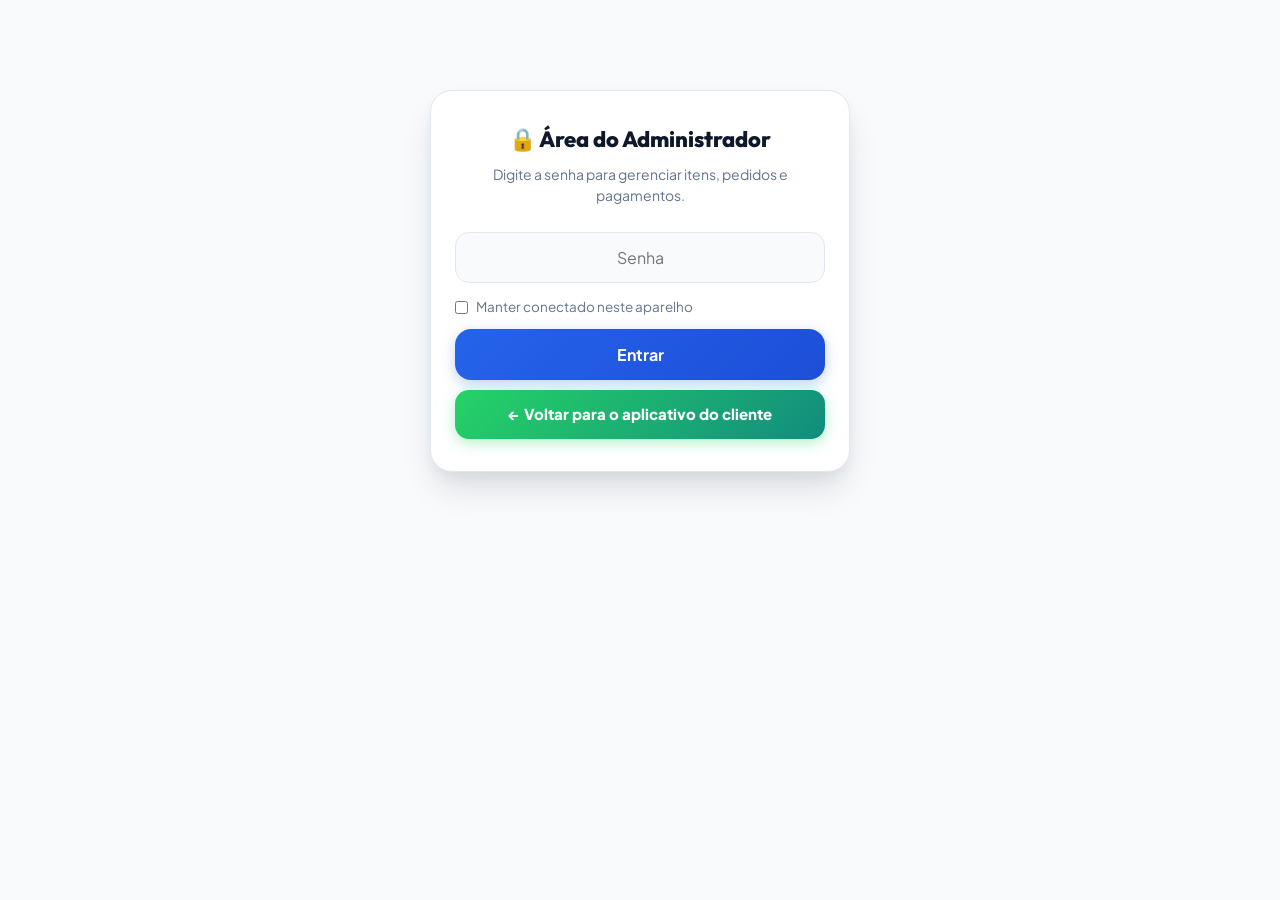
==== admin.html @ 6a208f6d "Fotos sem foto voltam a aparecer (fotos anexadas recuperadas como arquivos + URL so onde falta, nunc" ====
<!DOCTYPE html>
<html lang="pt-BR">
<head>
<meta charset="utf-8">
<meta name="viewport" content="width=device-width, initial-scale=1, viewport-fit=cover">
<meta name="theme-color" content="#0F172A">
<title>Admin • RENASCRE Locações & Eventos</title>
<link rel="manifest" href="manifest.json">
<link rel="icon" href="img/icon-192.png">
<link rel="apple-touch-icon" href="img/apple-touch-icon.png">
<meta name="apple-mobile-web-app-capable" content="yes">
<link rel="preconnect" href="https://fonts.googleapis.com">
<link rel="preconnect" href="https://fonts.gstatic.com" crossorigin>
<link href="https://fonts.googleapis.com/css2?family=Outfit:wght@500;600;700;800&family=Plus+Jakarta+Sans:wght@400;500;600;700;800&display=swap" rel="stylesheet">
<link rel="stylesheet" href="css/styles.css">
</head>
<body>

<!-- ================= LOGIN ================= -->
<div id="telaLogin">
  <div class="login-caixa">
    <h1>🔒 Área do Administrador</h1>
    <p>Digite a senha para gerenciar itens, pedidos e pagamentos.</p>
    <input type="password" id="senhaLogin" placeholder="Senha" inputmode="numeric" autocomplete="off">
    <p class="erro" id="erroLogin" hidden>Senha incorreta.</p>
    <label style="font-size:13.5px;color:#64748B;display:flex;gap:8px;align-items:center;margin:6px 0 2px;">
      <input type="checkbox" id="manterConectado" style="width:auto;margin:0;"> Manter conectado neste aparelho
    </label>
    <button class="primario grande" id="btnLogin">Entrar</button>
    <a class="zap" href="index.html">← Voltar para o aplicativo do cliente</a>
  </div>
</div>

<!-- ================= APP ADMIN ================= -->
<div id="appAdmin" hidden>
  <header class="admin-topo">
    <h1>⚙️ Painel do Administrador</h1>
    <button class="sair" id="btnSair">Sair</button>
  </header>

  <nav class="abas" id="abas">
    <button class="aba ativo" data-aba="pedidos">📨 Pedidos <span class="cont" id="contPedidos">0</span></button>
    <button class="aba" data-aba="entrega">🚚 Entrega</button>
    <button class="aba" data-aba="itens">🛋️ Itens</button>
    <button class="aba" data-aba="fotos">🖼️ Fotos</button>
    <button class="aba" data-aba="ajustes">⚙️ Ajustes</button>
    <button class="aba" data-aba="backup">💾 Backup</button>
  </nav>

  <main class="conteudo">

    <!-- ============ PEDIDOS ============ -->
    <section id="abaPedidos">
      <div class="filtros-admin" id="filtrosPedidos">
        <button class="ativo" data-f="pendentes">Pendentes</button>
        <button data-f="todos">Todos</button>
        <button data-f="aguardando">Aguardando</button>
        <button data-f="aprovado">Aprovados</button>
        <button data-f="pagos">Pagos</button>
        <button data-f="recusado">Recusados</button>
        <button data-f="concluidos">✅ Concluídos</button>
      </div>
      <div id="listaPedidos"></div>
    </section>

    <!-- ============ ENTREGA ============ -->
    <section id="abaEntrega" hidden>
      <div class="bloco">
        <h2>🚚 Gestão de entrega</h2>
        <p class="suave">Selecione o período, marque os pedidos que serão entregues na semana e gere o PDF (folha de entrega) e o relatório de materiais.</p>
        <div class="grade-campos">
          <label class="campo">Período
            <select id="periodoEntrega">
              <option value="semana">Semana atual (segunda a domingo)</option>
              <option value="proxima">Próxima semana</option>
              <option value="duas">Próximas 2 semanas</option>
              <option value="todos">Todos os pedidos</option>
              <option value="custom">Personalizado (datas)</option>
            </select>
          </label>
          <div class="campo" id="datasCustom" hidden>
            <span class="rotulo">De</span>
            <input type="date" id="dataIni">
            <span class="rotulo">Até</span>
            <input type="date" id="dataFim">
          </div>
        </div>
        <div class="botoes-linha">
          <button id="btnMarcarTodos">☑️ Selecionar todos</button>
          <button class="claro" id="btnMarcarNenhum">☐ Limpar seleção</button>
        </div>
        <div id="listaEntregas"></div>
      </div>

      <div class="bloco">
        <h2>PDF e relatório</h2>
        <p class="suave">A folha de entrega sai com todos os pedidos marcados + a consolidação de materiais. Na janela de impressão escolha <strong>Salvar como PDF</strong> para baixar o arquivo.</p>
        <div class="botoes-linha">
          <button class="primario" id="btnImprimirEntregas">🖨 Gerar PDF / Imprimir</button>
          <button id="btnRelatorioEntregas">📊 Relatório de materiais</button>
          <button class="claro" id="btnConcluirEntregas">🏁 Marcar como entregue</button>
        </div>
      </div>
    </section>

    <!-- ============ ITENS ============ -->
    <section id="abaItens" hidden>
      <div class="bloco">
        <h2>Novo item</h2>
        <div class="grade-campos">
          <label class="campo">Nome
            <input type="text" id="nNome" placeholder="Ex.: Mesa redonda 6 lugares">
          </label>
          <label class="campo">Categoria
            <input type="text" id="nCategoria" list="listaCategorias" placeholder="Ex.: MOBILIÁRIO & MESAS">
            <datalist id="listaCategorias"></datalist>
          </label>
          <label class="campo">Unidade
            <input type="text" id="nUnidade" placeholder="Unidade / Jogo / Diária">
          </label>
          <label class="campo">Preço (R$)
            <input type="number" id="nPreco" step="0.01" min="0" inputmode="decimal">
          </label>
          <label class="campo">Estoque
            <input type="number" id="nEstoque" step="1" min="0" inputmode="numeric" value="1">
          </label>
          <label class="campo">Foto
            <input type="file" id="nFoto" accept="image/*">
          </label>
        </div>
        <div id="nFotoPreview"></div>
        <button class="primario" id="btnAddItem">➕ Adicionar item</button>
      </div>

      <div class="bloco">
        <h2>Itens do catálogo</h2>
        <label class="campo">Buscar
          <input type="search" id="buscaItens" placeholder="Nome ou categoria...">
        </label>
        <div id="listaItensAdmin"></div>
      </div>
    </section>

    <!-- ============ FOTOS ============ -->
    <section id="abaFotos" hidden>
      <div class="bloco">
        <h2>Galeria de fotos</h2>
        <p class="suave">Adicione fotos dos itens. Elas ficam disponíveis para você escolher ao editar cada item.</p>
        <label class="campo">Enviar nova foto (do aparelho)
          <input type="file" id="addFoto" accept="image/*" multiple>
        </label>
        <label class="campo">Adicionar por URL (link direto da imagem)
          <input type="url" id="urlFoto" placeholder="https://exemplo.com/foto.jpg" autocomplete="off">
        </label>
        <div class="linha-url">
          <button class="claro" id="btnAddFotoUrl" type="button">🔗 Adicionar foto da URL</button>
          <span id="urlFotoStatus" class="status-url"></span>
        </div>
        <div class="galeria" id="galeriaFotos"></div>
      </div>
    </section>

    <!-- ============ AJUSTES ============ -->
    <section id="abaAjustes" hidden>
      <div class="bloco">
        <h2>Dados gerais</h2>
        <label class="campo">Nome da empresa
          <input type="text" id="cNomeLoja">
        </label>
        <label class="campo">Mensagem de boas-vindas
          <textarea id="cBoasVindas" rows="2"></textarea>
        </label>
        <label class="campo">WhatsApp (só números, com DDI)
          <input type="text" id="cWhats" placeholder="5562982240434">
        </label>
      </div>

      <div class="bloco">
        <h2>💳 Pagamento PIX</h2>
        <label class="campo">Chave PIX
          <input type="text" id="cPixChave" placeholder="5562982240434">
        </label>
        <div class="grade-campos">
          <label class="campo">Nome do titular
            <input type="text" id="cPixNome" maxlength="25">
          </label>
          <label class="campo">Cidade
            <input type="text" id="cPixCidade" maxlength="15">
          </label>
        </div>
        <p class="suave">O QR Code é gerado automaticamente com o valor do pedido.</p>
      </div>

      <div class="bloco">
        <h2>🚚 Entrega e frete</h2>
        <div class="grade-campos">
          <label class="campo">CEP de origem da base (início da trajetória)
            <input type="text" id="cFreteCepDestino" inputmode="numeric" maxlength="9" placeholder="74353-400">
          </label>
          <label class="campo">Valor por km da rota (R$) — 0 = desativado
            <input type="text" id="cFreteKmValor" inputmode="decimal" placeholder="0">
          </label>
          <label class="campo">Frete padrão / taxa mínima (R$)
            <input type="text" id="cFretePadrao" inputmode="decimal" placeholder="0">
          </label>
          <label class="campo">Frete grátis acima de (R$) — 0 = nunca
            <input type="text" id="cFreteGratis" inputmode="decimal" placeholder="0">
          </label>
        </div>
        <label class="campo">Tabela por faixa de CEP da trajetória — uma por linha no formato <strong>faixa = valor</strong>
          <textarea id="cFreteCepTabela" rows="6" placeholder="74353 = 15&#10;74350-74399 = 25&#10;74000-74999 = 40"></textarea>
        </label>
        <p class="suave">A cobrança de frete é calculada a contar do <strong>início da trajetória no CEP de origem 74353-400</strong> até o CEP de entrega incluso para o cliente.
        Se preenchido o <em>valor por km</em>, o app calcula a <strong>distância real pela rota</strong> (ruas) de 74353-400 até o CEP do cliente e multiplica pelo valor por km (padrão R$ 4,40). Se a cidade/bairro casar na <em>tabela por faixa</em>, prevalece o valor da linha. Se nenhuma regra casar, vale o frete padrão. Deixe tudo zerado para não cobrar frete.</p>
      </div>

      <div class="bloco">
        <h2>🔄 Sincronização (celular ↔ computador)</h2>
        <p class="suave">Pedidos feitos no celular passam a aparecer aqui no computador (e vice-versa). É preciso uma planilha do Google Sheets como "ponte" — o passo a passo está no arquivo <strong>SINCRONIZAR_NUVEM.txt</strong>.</p>
        <label class="campo">Endereço da ponte (Apps Script)
          <input type="url" id="cNuvemUrl" placeholder="https://script.google.com/macros/s/.../exec" autocomplete="off" spellcheck="false">
        </label>
        <label style="font-size:13.5px;color:#64748B;display:flex;gap:8px;align-items:center;margin:6px 0;">
          <input type="checkbox" id="cNuvemAuto" style="width:auto;margin:0;"> Sincronizar automaticamente (a cada 30 s)
        </label>
        <div class="botoes-linha">
          <button class="claro" id="btnNuvemTestar">🔌 Testar conexão</button>
          <button class="claro" id="btnNuvemAgora">🔄 Sincronizar agora</button>
        </div>
        <p class="suave" id="nuvemStatus">Sincronização: desativada.</p>
      </div>

      <div class="bloco">
        <h2>🔐 Segurança</h2>
        <label class="campo">Senha do administrador
          <input type="text" id="cSenha" placeholder="A103114">
        </label>
        <label class="campo">Mensagem exibida quando o pedido é aprovado
          <input type="text" id="cMsgAprovado">
        </label>
        <button class="primario" id="btnSalvarAjustes">💾 Salvar ajustes</button>
      </div>
    </section>

    <!-- ============ BACKUP ============ -->
    <section id="abaBackup" hidden>
      <div class="bloco">
        <h2>Backup dos dados</h2>
        <div class="aviso-espaco" id="avisoEspaco">Armazenamento usado: calculando...</div>
        <p class="suave">Exporte um arquivo .json para guardar seus itens, fotos e pedidos. Importe para restaurar em outro aparelho.</p>
        <div class="botoes-linha">
          <button id="btnExportar">⬇️ Exportar backup</button>
          <button class="claro" id="btnImportar">⬆️ Importar backup</button>
          <input type="file" id="arquivoImport" accept="application/json,.json" hidden>
        </div>
      </div>

      <div class="bloco">
        <h2>Manutenção</h2>
        <div class="botoes-linha">
          <button class="claro" id="btnRestaurarCatalogo">♻️ Restaurar catálogo original</button>
          <button class="claro" id="btnCompletarFotos">🩹 Completar fotos ausentes</button>
          <button class="perigo" id="btnLimparTudo">🗑️ Apagar TODOS os dados</button>
        </div>
      </div>

      <div class="bloco">
        <h2>Acesso do cliente</h2>
        <p class="suave">O cliente entra pelo aplicativo (index.html). O acesso discreto no rodapé leva a esta tela — você pode testar:</p>
        <a class="zap" href="index.html" style="max-width:260px;">Abrir aplicativo do cliente</a>
      </div>
    </section>

  </main>

  <div class="barra-status" id="barraStatus">RENASCRE • painel do administrador</div>
</div>

<!-- ================= MODAL GENÉRICO ================= -->
<div class="overlay" id="ovModal" hidden>
  <div class="sheet">
    <div class="sheet-handle"></div>
    <div class="sheet-topo">
      <h2 id="modalTitulo">Editar</h2>
      <button class="fechar" id="btnFecharModal">✕</button>
    </div>
    <div class="sheet-corpo" id="modalCorpo"></div>
    <div class="sheet-pe" id="modalPe"></div>
  </div>
</div>

<div class="toast" id="toast" hidden></div>

<!-- ================= ÁREA DE IMPRESSÃO (PDF) ================= -->
<div id="areaImpressao" class="area-impressao" hidden></div>

<script src="js/catalogo-seed.js"></script>
<script src="js/fotos-seed.js"></script>
<script src="js/fotos-itens.js"></script>
<script src="js/config.js"></script>
<script src="js/store.js"></script>
<script src="js/sync.js"></script>
<script src="js/pix.js"></script>
<script src="js/qrcode.js"></script>
<script src="js/admin.js"></script>
</body>
</html>
---- css/styles.css ----
/* =========================================================
   styles.css - RENASCRE Locações & Eventos
   Design System & Interface Moderna (Mobile-First & Responsive)
   ========================================================= */

@import url('https://fonts.googleapis.com/css2?family=Outfit:wght@500;600;700;800&family=Plus+Jakarta+Sans:wght@400;500;600;700;800&display=swap');

:root {
  /* Tipografia */
  --fonte-corpo: 'Plus Jakarta Sans', -apple-system, BlinkMacSystemFont, "Segoe UI", Roboto, Helvetica, Arial, sans-serif;
  --fonte-titulo: 'Outfit', 'Plus Jakarta Sans', -apple-system, BlinkMacSystemFont, "Segoe UI", Roboto, sans-serif;

  /* Cores - Base & Superfícies */
  --azul-950: #0B1120;
  --azul-900: #0F172A;
  --azul-850: #162035;
  --azul-800: #1E293B;
  --azul-700: #334155;
  --azul-600: #2563EB;
  --azul-500: #3B82F6;
  --azul-300: #7DD3FC;
  --azul-100: #EFF6FF;

  /* Destaque & Ouro (Eventos e Celebrações) */
  --ouro-500: #F59E0B;
  --ouro-600: #D97706;
  --ouro-400: #FBBF24;
  --ouro-100: #FEF3C7;

  /* Tons Neutros */
  --claro: #F8FAFC;
  --branco: #FFFFFF;
  --cinza-50: #F8FAFC;
  --cinza-100: #F1F5F9;
  --cinza-200: #E2E8F0;
  --cinza-300: #CBD5E1;
  --cinza-400: #94A3B8;

  /* Texto */
  --texto: #0F172A;
  --texto-sec: #334155;
  --suave: #64748B;
  --texto-fraco: #94A3B8;

  /* Status e Alertas */
  --ok: #10B981;
  --ok-escuro: #047857;
  --ok-fundo: #ECFDF5;
  --ok-borda: #A7F3D0;

  --erro: #EF4444;
  --erro-escuro: #B91C1C;
  --erro-fundo: #FEF2F2;
  --erro-borda: #FECACA;

  --aviso: #F59E0B;
  --aviso-escuro: #B45309;
  --aviso-fundo: #FFFBEB;
  --aviso-borda: #FDE68A;

  --info: #0284C7;
  --info-escuro: #0369A1;
  --info-fundo: #F0F9FF;
  --info-borda: #BAE6FD;

  --concluido: #8B5CF6;
  --concluido-escuro: #6D28D9;
  --concluido-fundo: #F5F3FF;
  --concluido-borda: #DDD6FE;

  /* Sombras Modernas */
  --sombra-sm: 0 1px 3px rgba(15, 23, 42, 0.05), 0 1px 2px rgba(15, 23, 42, 0.03);
  --sombra: 0 4px 18px -2px rgba(15, 23, 42, 0.07), 0 2px 6px -1px rgba(15, 23, 42, 0.04);
  --sombra-md: 0 10px 25px -4px rgba(15, 23, 42, 0.09), 0 4px 10px -2px rgba(15, 23, 42, 0.05);
  --sombra-lg: 0 20px 35px -6px rgba(15, 23, 42, 0.13), 0 8px 16px -4px rgba(15, 23, 42, 0.06);
  --sombra-flutuante: 0 20px 40px -8px rgba(15, 23, 42, 0.35);

  /* Raios de Arredondamento */
  --raio-sm: 10px;
  --raio: 18px;
  --raio-md: 22px;
  --raio-lg: 28px;
  --raio-pilula: 9999px;

  /* Transição padrão */
  --transicao: all 0.22s cubic-bezier(0.16, 1, 0.3, 1);
}

/* ================= RESET & BASE ================= */
* {
  box-sizing: border-box;
  -webkit-tap-highlight-color: transparent;
}

[hidden] {
  display: none !important;
}

html, body {
  margin: 0;
  padding: 0;
  background-color: var(--claro);
  color: var(--texto);
  font-family: var(--fonte-corpo);
  font-size: 15.5px;
  line-height: 1.5;
  -webkit-font-smoothing: antialiased;
  -moz-osx-font-smoothing: grayscale;
}

body.sem-rollo {
  overflow: hidden;
}

img {
  max-width: 100%;
  display: block;
}

button {
  font-family: inherit;
  cursor: pointer;
  border: none;
  background: none;
  outline: none;
  transition: var(--transicao);
}

button:active {
  transform: scale(0.97);
}

input, textarea, select {
  font-family: inherit;
  font-size: 15px;
  color: var(--texto);
}

/* ================= CABEÇALHO DO CLIENTE ================= */
.topo {
  position: sticky;
  top: 0;
  z-index: 50;
  display: flex;
  align-items: center;
  justify-content: space-between;
  gap: 12px;
  padding: 12px 18px;
  background: rgba(15, 23, 42, 0.94);
  backdrop-filter: blur(16px);
  -webkit-backdrop-filter: blur(16px);
  color: var(--branco);
  border-bottom: 1px solid rgba(255, 255, 255, 0.08);
  box-shadow: 0 4px 20px rgba(0, 0, 0, 0.2);
}

.marca {
  display: flex;
  align-items: center;
  gap: 12px;
  flex: 1 1 auto;
  min-width: 0;
  cursor: pointer;
  user-select: none;
}

.marca-logo {
  width: 42px;
  height: 42px;
  border-radius: 12px;
  flex: 0 0 auto;
  box-shadow: 0 0 0 2px rgba(245, 158, 11, 0.35), 0 4px 10px rgba(0, 0, 0, 0.3);
  transition: var(--transicao);
}

.marca:hover .marca-logo {
  transform: scale(1.05);
  box-shadow: 0 0 0 2px var(--ouro-400), 0 6px 14px rgba(245, 158, 11, 0.4);
}

.marca-texto {
  min-width: 0;
}

.marca-texto strong {
  display: block;
  font-family: var(--fonte-titulo);
  font-size: 17px;
  font-weight: 800;
  letter-spacing: 0.5px;
  line-height: 1.2;
  color: #FFFFFF;
  text-transform: uppercase;
}

.marca-texto span {
  display: block;
  font-size: 11px;
  font-weight: 600;
  color: var(--ouro-400);
  letter-spacing: 0.8px;
  text-transform: uppercase;
  margin-top: 1px;
}

.btn-carrinho {
  position: relative;
  background: rgba(255, 255, 255, 0.1);
  color: #FFFFFF;
  font-size: 20px;
  width: 46px;
  height: 46px;
  border-radius: 14px;
  display: flex;
  align-items: center;
  justify-content: center;
  border: 1px solid rgba(255, 255, 255, 0.15);
  transition: var(--transicao);
}

.btn-carrinho:hover {
  background: rgba(255, 255, 255, 0.2);
  transform: translateY(-2px);
}

.badge {
  position: absolute;
  top: -6px;
  right: -6px;
  background: linear-gradient(135deg, var(--ouro-400), var(--ouro-500));
  color: #0F172A;
  font-size: 11.5px;
  font-weight: 800;
  min-width: 21px;
  height: 21px;
  border-radius: 999px;
  display: flex;
  align-items: center;
  justify-content: center;
  padding: 0 5px;
  box-shadow: 0 2px 8px rgba(0, 0, 0, 0.35);
  border: 2px solid #0F172A;
  animation: pulse-badge 2s infinite ease-in-out;
}

@keyframes pulse-badge {
  0%, 100% { transform: scale(1); }
  50% { transform: scale(1.08); }
}

/* ================= HERO BANNER ================= */
.hero {
  position: relative;
  background: radial-gradient(circle at 85% 15%, rgba(37, 99, 235, 0.28), transparent 60%),
              radial-gradient(circle at 10% 85%, rgba(245, 158, 11, 0.12), transparent 50%),
              linear-gradient(145deg, #0B1120 0%, #0F172A 50%, #1E293B 100%);
  color: #FFFFFF;
  padding: 30px 20px 28px;
  overflow: hidden;
  border-bottom: 1px solid rgba(255, 255, 255, 0.06);
}

.hero::after {
  content: "";
  position: absolute;
  bottom: 0;
  left: 0;
  right: 0;
  height: 1px;
  background: linear-gradient(90deg, transparent, rgba(245, 158, 11, 0.5), transparent);
}

.hero-pill {
  display: inline-flex;
  align-items: center;
  gap: 6px;
  background: rgba(245, 158, 11, 0.15);
  color: var(--ouro-400);
  border: 1px solid rgba(245, 158, 11, 0.3);
  border-radius: var(--raio-pilula);
  padding: 5px 12px;
  font-size: 12px;
  font-weight: 700;
  letter-spacing: 0.4px;
  margin-bottom: 12px;
}

.hero h1 {
  margin: 0 0 8px;
  font-family: var(--fonte-titulo);
  font-size: 27px;
  font-weight: 800;
  line-height: 1.25;
  color: #FFFFFF;
  letter-spacing: -0.3px;
}

.hero p {
  margin: 0;
  color: #CBD5E1;
  font-size: 14.5px;
  line-height: 1.55;
  max-width: 580px;
}

.hero-beneficios {
  display: flex;
  flex-wrap: wrap;
  gap: 10px;
  margin-top: 16px;
}

.hero-beneficio-item {
  display: inline-flex;
  align-items: center;
  gap: 6px;
  background: rgba(255, 255, 255, 0.08);
  border: 1px solid rgba(255, 255, 255, 0.12);
  border-radius: 999px;
  padding: 5px 12px;
  font-size: 12px;
  font-weight: 600;
  color: #E2E8F0;
}

/* ================= BUSCA & CATEGORIAS ================= */
.filtros {
  padding: 16px 16px 6px;
  max-width: 1040px;
  margin: 0 auto;
}

.busca-container {
  position: relative;
  display: flex;
  align-items: center;
}

.busca {
  width: 100%;
  padding: 14px 16px 14px 44px;
  border: 1.5px solid var(--cinza-200);
  border-radius: var(--raio);
  background: var(--branco);
  color: var(--texto);
  font-size: 15px;
  outline: none;
  box-shadow: var(--sombra-sm);
  transition: var(--transicao);
}

.busca:focus {
  border-color: var(--azul-600);
  box-shadow: 0 0 0 4px rgba(37, 99, 235, 0.14);
}

.busca::placeholder {
  color: var(--suave);
}

.busca-icone {
  position: absolute;
  left: 15px;
  font-size: 17px;
  color: var(--suave);
  pointer-events: none;
}

.chips {
  display: flex;
  gap: 8px;
  overflow-x: auto;
  padding: 14px 2px 8px;
  scrollbar-width: none;
  -webkit-overflow-scrolling: touch;
}

.chips::-webkit-scrollbar {
  display: none;
}

.chip {
  flex: 0 0 auto;
  border: 1.5px solid var(--cinza-200);
  background: var(--branco);
  color: var(--texto-sec);
  border-radius: var(--raio-pilula);
  padding: 9px 16px;
  font-size: 13.5px;
  font-weight: 600;
  box-shadow: var(--sombra-sm);
  transition: var(--transicao);
}

.chip:hover {
  border-color: var(--cinza-300);
  background: var(--cinza-50);
  transform: translateY(-1px);
}

.chip.ativo {
  background: linear-gradient(135deg, #0F172A, #1E3A8A);
  border-color: #0F172A;
  color: #FFFFFF;
  box-shadow: 0 4px 12px rgba(15, 23, 42, 0.25);
}

/* ================= CATÁLOGO & GRID ================= */
main {
  padding: 8px 16px 130px;
  max-width: 1040px;
  margin: 0 auto;
}

.grid {
  display: grid;
  grid-template-columns: repeat(2, minmax(0, 1fr));
  gap: 14px;
}

.card {
  background: var(--branco);
  border-radius: var(--raio);
  overflow: hidden;
  box-shadow: var(--sombra);
  border: 1px solid var(--cinza-200);
  display: flex;
  flex-direction: column;
  transition: transform 0.25s ease, box-shadow 0.25s ease, border-color 0.25s ease;
  position: relative;
}

.card:hover {
  transform: translateY(-4px);
  box-shadow: var(--sombra-md);
  border-color: var(--cinza-300);
}

.card.card-no-carrinho {
  border-color: var(--azul-500);
  box-shadow: 0 6px 20px rgba(37, 99, 235, 0.18);
}

.card-foto {
  position: relative;
  aspect-ratio: 4/3;
  background: var(--cinza-100);
  overflow: hidden;
}

.card-foto img {
  width: 100%;
  height: 100%;
  object-fit: cover;
  transition: transform 0.4s ease;
}

.card:hover .card-foto img {
  transform: scale(1.05);
}

.card-qtd-badge {
  position: absolute;
  top: 8px;
  right: 8px;
  background: var(--azul-600);
  color: #FFFFFF;
  font-size: 11px;
  font-weight: 700;
  border-radius: 8px;
  padding: 3px 8px;
  box-shadow: 0 2px 6px rgba(0, 0, 0, 0.25);
  animation: pop-in 0.2s ease;
}

@keyframes pop-in {
  from { transform: scale(0.6); opacity: 0; }
  to { transform: scale(1); opacity: 1; }
}

.card-corpo {
  padding: 12px 12px 14px;
  display: flex;
  flex-direction: column;
  gap: 5px;
  flex: 1;
}

.card-corpo .cat {
  font-size: 10px;
  color: var(--azul-600);
  font-weight: 800;
  text-transform: uppercase;
  letter-spacing: 0.6px;
  background: var(--azul-100);
  border-radius: 6px;
  padding: 2px 7px;
  width: fit-content;
}

.card-corpo h3 {
  margin: 3px 0 0;
  font-family: var(--fonte-corpo);
  font-size: 14.5px;
  font-weight: 700;
  line-height: 1.35;
  color: var(--texto);
  display: -webkit-box;
  -webkit-line-clamp: 2;
  -webkit-box-orient: vertical;
  overflow: hidden;
  min-height: 38px;
}

.preco {
  font-size: 13px;
  color: var(--suave);
  margin-top: 2px;
}

.preco strong {
  font-family: var(--fonte-titulo);
  font-size: 17.5px;
  font-weight: 800;
  color: var(--texto);
}

.estoque {
  font-size: 11.5px;
  color: var(--suave);
  display: flex;
  align-items: center;
  gap: 5px;
  margin-bottom: 2px;
}

.dot-estoque {
  width: 7px;
  height: 7px;
  border-radius: 50%;
  background: var(--ok);
  display: inline-block;
}

.dot-esgotado {
  width: 7px;
  height: 7px;
  border-radius: 50%;
  background: var(--erro);
  display: inline-block;
}

/* Controle de Quantidade Moderno */
.controle {
  display: flex;
  align-items: center;
  justify-content: space-between;
  margin-top: auto;
  padding: 4px;
  background: var(--cinza-100);
  border-radius: 12px;
  border: 1px solid var(--cinza-200);
}

.controle button {
  width: 34px;
  height: 34px;
  border-radius: 9px;
  background: var(--azul-600);
  color: #FFFFFF;
  font-size: 19px;
  font-weight: 700;
  line-height: 1;
  display: flex;
  align-items: center;
  justify-content: center;
  box-shadow: 0 2px 5px rgba(37, 99, 235, 0.25);
  transition: var(--transicao);
}

.controle button:hover {
  background: var(--azul-500);
}

.controle button.menos {
  background: var(--branco);
  color: var(--texto-sec);
  box-shadow: 0 1px 3px rgba(0, 0, 0, 0.08);
}

.controle button.menos:hover {
  background: var(--cinza-200);
}

.controle button:disabled {
  opacity: 0.4;
  cursor: not-allowed;
  pointer-events: none;
}

.controle .qtd {
  min-width: 28px;
  text-align: center;
  font-weight: 800;
  font-size: 14.5px;
  color: var(--texto);
}

.vazio {
  text-align: center;
  color: var(--suave);
  padding: 45px 16px;
  font-size: 16px;
  background: var(--branco);
  border-radius: var(--raio);
  border: 1px dashed var(--cinza-300);
  margin-top: 15px;
}

/* ================= PAINÉIS & SEÇÕES ================= */
.painel {
  background: var(--branco);
  border-radius: var(--raio-md);
  box-shadow: var(--sombra);
  border: 1px solid var(--cinza-200);
  padding: 22px;
  margin-top: 24px;
}

.painel h2 {
  margin: 0 0 14px;
  font-family: var(--fonte-titulo);
  font-size: 20px;
  font-weight: 800;
  color: var(--texto);
  letter-spacing: -0.2px;
}

.painel h3 {
  margin: 0 0 10px;
  font-family: var(--fonte-titulo);
  font-size: 17px;
  font-weight: 700;
  color: var(--texto);
}

.suave {
  color: var(--suave);
  font-size: 13.5px;
}

.frete-preview {
  display: block;
  background: linear-gradient(135deg, var(--azul-100) 0%, #DBEAFE 100%);
  border: 1.5px dashed var(--azul-500);
  color: var(--azul-900);
  border-radius: 14px;
  padding: 12px 14px;
  font-size: 13.5px;
  line-height: 1.5;
  margin: 10px 0;
}

.passos {
  margin: 0;
  padding-left: 20px;
  font-size: 14.5px;
  color: var(--texto-sec);
  line-height: 1.6;
}

.passos li {
  margin-bottom: 8px;
}

/* ================= STATUS DO PEDIDO ================= */
.status-caixa {
  display: flex;
  flex-direction: column;
  gap: 16px;
}

.status-card {
  border: 1px solid var(--cinza-200);
  border-radius: var(--raio);
  padding: 18px;
  background: var(--branco);
  box-shadow: var(--sombra-sm);
  position: relative;
  transition: var(--transicao);
}

.status-card:hover {
  box-shadow: var(--sombra);
}

/* Indicadores de status */
.status-aguardando {
  border-top: 5px solid var(--aviso);
  background: linear-gradient(180deg, #FFFDF8 0%, #FFFFFF 100%);
}

.status-aprovado {
  border-top: 5px solid var(--ok);
  background: linear-gradient(180deg, #F6FDF9 0%, #FFFFFF 100%);
}

.status-pago_enviado {
  border-top: 5px solid var(--azul-500);
  background: linear-gradient(180deg, #F8FAFF 0%, #FFFFFF 100%);
}

.status-pago_confirmado, .status-concluido {
  border-top: 5px solid var(--ok);
  background: linear-gradient(180deg, #F6FDF9 0%, #FFFFFF 100%);
}

.status-recusado {
  border-top: 5px solid var(--erro);
  background: linear-gradient(180deg, #FFF8F8 0%, #FFFFFF 100%);
}

.status-topo {
  display: flex;
  align-items: center;
  gap: 12px;
  padding-bottom: 12px;
  border-bottom: 1px solid var(--cinza-100);
}

.status-icone {
  font-size: 30px;
  line-height: 1;
}

.status-titulo {
  font-size: 13px;
  font-weight: 800;
  text-transform: uppercase;
  letter-spacing: 0.5px;
  color: var(--azul-600);
}

.status-aguardando .status-titulo { color: var(--aviso-escuro); }
.status-aprovado .status-titulo { color: var(--ok-escuro); }
.status-pago_confirmado .status-titulo { color: var(--ok-escuro); }
.status-recusado .status-titulo { color: var(--erro-escuro); }

.status-hora {
  margin-left: auto;
  font-size: 12px;
  color: var(--suave);
  white-space: nowrap;
}

.status-texto {
  font-size: 14px;
  color: var(--texto-sec);
  margin: 12px 0 10px;
  line-height: 1.5;
}

/* Stepper / Linha do Tempo Visual do Pedido */
.status-stepper {
  display: flex;
  align-items: center;
  justify-content: space-between;
  margin: 16px 0;
  padding: 12px 6px;
  background: var(--cinza-100);
  border-radius: 12px;
  position: relative;
}

.step-item {
  display: flex;
  flex-direction: column;
  align-items: center;
  gap: 4px;
  flex: 1;
  text-align: center;
  position: relative;
  z-index: 2;
}

.step-dot {
  width: 22px;
  height: 22px;
  border-radius: 50%;
  background: var(--cinza-300);
  color: #FFFFFF;
  font-size: 11px;
  font-weight: 800;
  display: flex;
  align-items: center;
  justify-content: center;
  transition: var(--transicao);
}

.step-rotulo {
  font-size: 10px;
  font-weight: 700;
  color: var(--suave);
  text-transform: uppercase;
}

.step-item.completo .step-dot {
  background: var(--ok);
}

.step-item.completo .step-rotulo {
  color: var(--ok-escuro);
}

.step-item.atual .step-dot {
  background: var(--azul-600);
  box-shadow: 0 0 0 3px rgba(37, 99, 235, 0.25);
}

.step-item.atual .step-rotulo {
  color: var(--azul-600);
}

/* Resumo de itens na visualização do cliente */
.resumo-itens {
  margin: 8px 0;
  padding: 0;
  list-style: none;
  font-size: 13.5px;
  color: var(--texto-sec);
  border-radius: 12px;
  background: var(--cinza-50);
  border: 1px solid var(--cinza-200);
  overflow: hidden;
}

.resumo-itens li {
  padding: 8px 12px;
  border-bottom: 1px solid var(--cinza-100);
  display: flex;
  justify-content: space-between;
  align-items: center;
}

.resumo-itens li:last-child {
  border-bottom: none;
}

.total-linha {
  font-size: 15px;
  margin-top: 8px;
  display: flex;
  justify-content: space-between;
  align-items: center;
}

.total-linha strong {
  font-family: var(--fonte-titulo);
  font-size: 18px;
  color: var(--azul-600);
}

.entrega, .obs-admin {
  margin-top: 10px;
  font-size: 13.5px;
  background: var(--cinza-50);
  border: 1px dashed var(--cinza-300);
  border-radius: 12px;
  padding: 10px 12px;
  line-height: 1.45;
}

.obs-admin {
  background: #FFFBEB;
  border-color: #FDE68A;
  color: #92400E;
}

/* ================= ÁREA DE PAGAMENTO PIX ================= */
.pagamento {
  margin-top: 16px;
  padding-top: 16px;
  border-top: 1.5px dashed var(--cinza-200);
}

.pagamento h4 {
  margin: 0 0 12px;
  font-family: var(--fonte-titulo);
  font-size: 16.5px;
  font-weight: 800;
  color: var(--texto);
}

.qr-wrap {
  background: var(--branco);
  padding: 14px;
  border-radius: 16px;
  border: 1.5px solid var(--cinza-200);
  display: flex;
  justify-content: center;
  margin-bottom: 12px;
  box-shadow: var(--sombra-sm);
  width: fit-content;
  margin-left: auto;
  margin-right: auto;
}

canvas.qr {
  image-rendering: pixelated;
  border-radius: 8px;
}

.pix-copia {
  background: #0B1120;
  color: #A5F3FC;
  border-radius: 12px;
  padding: 12px 14px;
  font-size: 12px;
  word-break: break-all;
  max-height: 90px;
  overflow: auto;
  margin-bottom: 10px;
  border: 1px solid rgba(255, 255, 255, 0.1);
  font-family: Consolas, monospace;
}

.pix-copia code {
  font-family: Consolas, monospace;
}

.pix-info {
  font-size: 14px;
  margin: 10px 0;
  color: var(--texto-sec);
}

.pagamento-ok {
  background: var(--ok-fundo);
  color: var(--ok-escuro);
  border: 1px solid var(--ok-borda);
  border-radius: 14px;
  padding: 14px;
  font-weight: 700;
  font-size: 14.5px;
  text-align: center;
  box-shadow: var(--sombra-sm);
}

/* ================= BOTÕES ================= */
.primario, .secundario, .zap {
  display: inline-flex;
  align-items: center;
  justify-content: center;
  gap: 8px;
  border: 0;
  border-radius: 14px;
  padding: 13px 18px;
  font-size: 15px;
  font-weight: 700;
  text-decoration: none;
  width: 100%;
  margin-top: 10px;
  box-shadow: var(--sombra-sm);
  transition: var(--transicao);
}

.primario {
  background: linear-gradient(135deg, var(--azul-600) 0%, #1D4ED8 100%);
  color: #FFFFFF;
  box-shadow: 0 4px 14px rgba(37, 99, 235, 0.3);
}

.primario:hover {
  background: linear-gradient(135deg, var(--azul-500) 0%, var(--azul-600) 100%);
  transform: translateY(-1px);
}

.secundario {
  background: var(--cinza-100);
  color: var(--texto-sec);
  border: 1px solid var(--cinza-200);
}

.secundario:hover {
  background: var(--cinza-200);
}

.zap {
  background: linear-gradient(135deg, #25D366 0%, #128C7E 100%);
  color: #FFFFFF;
  font-weight: 800;
  box-shadow: 0 4px 14px rgba(37, 211, 102, 0.35);
}

.zap:hover {
  transform: translateY(-1px);
}

.grande {
  padding: 15px 20px;
  font-size: 16px;
  border-radius: 16px;
}

/* ================= RODAPÉ ================= */
.rodape {
  background: var(--azul-950);
  color: #94A3B8;
  text-align: center;
  padding: 28px 16px 45px;
  font-size: 13.5px;
  position: relative;
  border-top: 1px solid rgba(255, 255, 255, 0.06);
}

.rodape p {
  margin: 4px 0;
}

#rodapeContato {
  font-size: 14.5px;
  font-weight: 700;
  color: #E2E8F0;
}

.ponto-secreto {
  position: absolute;
  right: 14px;
  bottom: 12px;
  color: rgba(255, 255, 255, 0.08);
  font-size: 20px;
  padding: 6px 10px;
  user-select: none;
  cursor: pointer;
  transition: color 0.3s;
}

.ponto-secreto:hover {
  color: rgba(255, 255, 255, 0.3);
}

/* ================= BARRA FLUTUANTE DO CARRINHO ================= */
.barra-carrinho {
  position: fixed;
  left: 14px;
  right: 14px;
  bottom: 14px;
  max-width: 520px;
  margin: 0 auto;
  z-index: 55;
  background: rgba(15, 23, 42, 0.95);
  backdrop-filter: blur(20px);
  -webkit-backdrop-filter: blur(20px);
  color: #FFFFFF;
  border-radius: 20px;
  padding: 10px 12px 10px 18px;
  display: flex;
  align-items: center;
  justify-content: space-between;
  gap: 12px;
  box-shadow: var(--sombra-flutuante);
  border: 1px solid rgba(255, 255, 255, 0.15);
  animation: slide-up 0.25s cubic-bezier(0.16, 1, 0.3, 1);
}

@keyframes slide-up {
  from { transform: translateY(50px); opacity: 0; }
  to { transform: translateY(0); opacity: 1; }
}

#barraResumo {
  font-size: 14px;
  font-weight: 700;
  color: #F8FAFC;
}

.barra-carrinho button {
  border: 0;
  background: linear-gradient(135deg, var(--ouro-400) 0%, var(--ouro-500) 100%);
  color: #0F172A;
  font-weight: 800;
  font-size: 14px;
  border-radius: 14px;
  padding: 11px 18px;
  box-shadow: 0 4px 14px rgba(245, 158, 11, 0.4);
  white-space: nowrap;
}

.barra-carrinho button:hover {
  transform: translateY(-1px);
}

/* ================= OVERLAYS & BOTTOM SHEETS ================= */
.overlay {
  position: fixed;
  inset: 0;
  background: rgba(15, 23, 42, 0.65);
  backdrop-filter: blur(8px);
  -webkit-backdrop-filter: blur(8px);
  z-index: 70;
  display: flex;
  align-items: flex-end;
  justify-content: center;
  animation: fade-in 0.2s ease;
}

@keyframes fade-in {
  from { opacity: 0; }
  to { opacity: 1; }
}

.sheet {
  background: var(--branco);
  width: 100%;
  max-width: 560px;
  max-height: 92vh;
  border-radius: var(--raio-lg) var(--raio-lg) 0 0;
  display: flex;
  flex-direction: column;
  box-shadow: 0 -10px 40px rgba(0, 0, 0, 0.25);
  animation: sheet-up 0.28s cubic-bezier(0.16, 1, 0.3, 1);
  overflow: hidden;
}

@keyframes sheet-up {
  from { transform: translateY(60px); opacity: 0.5; }
  to { transform: translateY(0); opacity: 1; }
}

.sheet-pequeno {
  max-width: 420px;
  border-radius: var(--raio-lg);
  margin: auto;
}

/* Alça de gaveta (drawer handle) */
.sheet-handle {
  width: 42px;
  height: 5px;
  background: var(--cinza-300);
  border-radius: var(--raio-pilula);
  margin: 10px auto 2px;
}

.sheet-topo {
  display: flex;
  align-items: center;
  justify-content: space-between;
  padding: 14px 20px 10px;
  border-bottom: 1px solid var(--cinza-100);
}

.sheet-topo h2 {
  margin: 0;
  font-family: var(--fonte-titulo);
  font-size: 19px;
  font-weight: 800;
  color: var(--texto);
}

.fechar {
  border: 0;
  background: var(--cinza-100);
  color: var(--suave);
  width: 36px;
  height: 36px;
  border-radius: 50%;
  font-size: 16px;
  display: flex;
  align-items: center;
  justify-content: center;
  transition: var(--transicao);
}

.fechar:hover {
  background: var(--cinza-200);
  color: var(--texto);
}

.sheet-corpo {
  padding: 14px 20px;
  overflow-y: auto;
  -webkit-overflow-scrolling: touch;
}

.sheet-pe {
  padding: 14px 20px 24px;
  border-top: 1px solid var(--cinza-100);
  background: var(--branco);
}

.sheet-corpo label {
  display: block;
  font-size: 13.5px;
  font-weight: 700;
  color: var(--texto-sec);
  margin-bottom: 14px;
}

.sheet-corpo input, .sheet-corpo textarea, .sheet-corpo select {
  display: block;
  width: 100%;
  margin-top: 6px;
  padding: 13px 15px;
  border: 1.5px solid var(--cinza-200);
  border-radius: var(--raio-sm);
  outline: none;
  background: var(--cinza-50);
  transition: var(--transicao);
}

.sheet-corpo input:focus, .sheet-corpo textarea:focus, .sheet-corpo select:focus {
  border-color: var(--azul-600);
  background: var(--branco);
  box-shadow: 0 0 0 4px rgba(37, 99, 235, 0.12);
}

.total {
  font-family: var(--fonte-titulo);
  font-size: 18px;
  font-weight: 700;
  text-align: right;
  margin-bottom: 8px;
  color: var(--texto);
}

.total strong {
  font-size: 21px;
  color: var(--azul-600);
}

.linha-carrinho {
  display: flex;
  align-items: center;
  gap: 12px;
  padding: 12px 0;
  border-bottom: 1px solid var(--cinza-100);
  font-size: 14px;
}

.linha-carrinho:last-child {
  border-bottom: none;
}

.linha-carrinho > div:first-child {
  flex: 1;
}

.linha-carrinho .controle {
  padding: 2px;
  margin-top: 0;
}

.linha-carrinho .controle button {
  width: 30px;
  height: 30px;
  font-size: 16px;
}

.linha-carrinho .sub {
  min-width: 80px;
  text-align: right;
  font-weight: 800;
  font-size: 15px;
  color: var(--texto);
}

.erro {
  color: var(--erro);
  font-size: 13px;
  font-weight: 600;
  margin: 6px 0 0;
}

/* ================= CELEBRAÇÃO ================= */
.celebracao {
  position: fixed;
  inset: 0;
  z-index: 100;
  background: radial-gradient(circle at center, #1E3A8A 0%, #0B1120 80%);
  color: #FFFFFF;
  display: flex;
  flex-direction: column;
  align-items: center;
  justify-content: center;
  text-align: center;
  padding: 30px 24px;
  overflow: hidden;
}

.celebra-emoji {
  font-size: 68px;
  margin-bottom: 10px;
  animation: bounce-emoji 1s infinite ease-in-out;
}

@keyframes bounce-emoji {
  0%, 100% { transform: translateY(0) scale(1); }
  50% { transform: translateY(-18px) scale(1.15); }
}

.celebracao h2 {
  font-family: var(--fonte-titulo);
  font-size: 26px;
  font-weight: 800;
  margin: 10px 0 10px;
  max-width: 440px;
  color: var(--ouro-400);
}

.celebracao p {
  color: #E2E8F0;
  max-width: 440px;
  margin: 0 0 24px;
  font-size: 15px;
  line-height: 1.5;
}

.celebracao .primario {
  background: linear-gradient(135deg, var(--ouro-400) 0%, var(--ouro-500) 100%);
  color: #0F172A;
  font-weight: 800;
  width: auto;
  min-width: 230px;
  box-shadow: 0 8px 24px rgba(245, 158, 11, 0.4);
}

.confete {
  position: absolute;
  top: -20px;
  width: 10px;
  height: 16px;
  border-radius: 3px;
  animation: cair linear forwards;
  opacity: 0.95;
}

@keyframes cair {
  to { transform: translateY(115vh) rotate(720deg); opacity: 0; }
}

/* ================= TOAST NOTIFICATION ================= */
.toast {
  position: fixed;
  left: 50%;
  bottom: 84px;
  transform: translateX(-50%) translateY(14px);
  background: rgba(15, 23, 42, 0.95);
  backdrop-filter: blur(12px);
  -webkit-backdrop-filter: blur(12px);
  color: #FFFFFF;
  padding: 13px 22px;
  border-radius: var(--raio-pilula);
  font-size: 14px;
  font-weight: 600;
  z-index: 120;
  opacity: 0;
  transition: all 0.25s cubic-bezier(0.16, 1, 0.3, 1);
  max-width: 90vw;
  text-align: center;
  box-shadow: var(--sombra-lg);
  border: 1px solid rgba(255, 255, 255, 0.12);
  pointer-events: none;
}

.toast.show {
  opacity: 1;
  transform: translateX(-50%) translateY(0);
}

/* =========================================================
   PAINEL DO ADMINISTRADOR (MODERNO & PROFISSIONAL)
   ========================================================= */
.admin-topo {
  background: linear-gradient(135deg, #0B1120 0%, #0F172A 50%, #1E293B 100%);
  color: #FFFFFF;
  padding: 14px 20px;
  display: flex;
  align-items: center;
  justify-content: space-between;
  gap: 12px;
  position: sticky;
  top: 0;
  z-index: 45;
  border-bottom: 2px solid var(--ouro-500);
  box-shadow: var(--sombra);
}

.admin-topo h1 {
  margin: 0;
  font-family: var(--fonte-titulo);
  font-size: 18px;
  font-weight: 800;
  letter-spacing: -0.2px;
  display: flex;
  align-items: center;
  gap: 8px;
}

.admin-topo .sair {
  border: 1px solid rgba(255, 255, 255, 0.18);
  background: rgba(255, 255, 255, 0.1);
  color: #FFFFFF;
  border-radius: 12px;
  padding: 8px 14px;
  font-size: 13.5px;
  font-weight: 700;
  transition: var(--transicao);
}

.admin-topo .sair:hover {
  background: rgba(239, 68, 68, 0.25);
  border-color: rgba(239, 68, 68, 0.5);
  color: #FECACA;
}

/* Tela de Login */
.login-caixa {
  max-width: 420px;
  margin: 10vh auto 0;
  background: var(--branco);
  border-radius: var(--raio-md);
  box-shadow: var(--sombra-lg);
  border: 1px solid var(--cinza-200);
  padding: 32px 24px;
  text-align: center;
}

.login-caixa h1 {
  margin: 0 0 8px;
  font-family: var(--fonte-titulo);
  font-size: 22px;
  font-weight: 800;
  color: var(--texto);
}

.login-caixa p {
  color: var(--suave);
  font-size: 14px;
  margin-top: 0;
  margin-bottom: 18px;
}

.login-caixa input {
  width: 100%;
  padding: 14px 16px;
  border: 1.5px solid var(--cinza-200);
  border-radius: 14px;
  margin: 8px 0;
  background: var(--cinza-50);
  font-size: 16px;
  text-align: center;
  outline: none;
  transition: var(--transicao);
}

.login-caixa input:focus {
  border-color: var(--azul-600);
  background: var(--branco);
  box-shadow: 0 0 0 4px rgba(37, 99, 235, 0.12);
}

/* Abas de Navegação Admin */
.abas {
  display: flex;
  gap: 8px;
  overflow-x: auto;
  padding: 14px 16px 8px;
  background: var(--claro);
  position: sticky;
  top: 60px;
  z-index: 35;
  scrollbar-width: none;
  border-bottom: 1px solid var(--cinza-200);
}

.abas::-webkit-scrollbar {
  display: none;
}

.aba {
  flex: 0 0 auto;
  border: 1.5px solid var(--cinza-200);
  background: var(--branco);
  color: var(--texto-sec);
  border-radius: var(--raio-pilula);
  padding: 9px 16px;
  font-size: 13.5px;
  font-weight: 700;
  box-shadow: var(--sombra-sm);
  display: inline-flex;
  align-items: center;
  gap: 6px;
  transition: var(--transicao);
}

.aba:hover {
  background: var(--cinza-50);
  border-color: var(--cinza-300);
}

.aba.ativo {
  background: linear-gradient(135deg, #0F172A, #1E293B);
  border-color: #0F172A;
  color: #FFFFFF;
  box-shadow: 0 4px 12px rgba(15, 23, 42, 0.25);
}

.aba .cont {
  background: var(--ouro-400);
  color: #0F172A;
  border-radius: 999px;
  padding: 1px 7px;
  font-size: 11px;
  font-weight: 800;
}

/* Conteúdo Admin */
.conteudo {
  padding: 18px 16px 120px;
  max-width: 960px;
  margin: 0 auto;
}

.bloco {
  background: var(--branco);
  border-radius: var(--raio-md);
  box-shadow: var(--sombra);
  border: 1px solid var(--cinza-200);
  padding: 20px;
  margin-bottom: 18px;
}

.bloco h2 {
  margin: 0 0 10px;
  font-family: var(--fonte-titulo);
  font-size: 18px;
  font-weight: 800;
  color: var(--texto);
}

.bloco h3 {
  margin: 0 0 8px;
  font-family: var(--fonte-titulo);
  font-size: 16px;
  font-weight: 700;
}

.bloco .suave {
  margin-top: 0;
  margin-bottom: 14px;
}

.campo {
  display: block;
  font-size: 13.5px;
  font-weight: 700;
  color: var(--texto-sec);
  margin-bottom: 14px;
}

.campo input, .campo textarea, .campo select {
  display: block;
  width: 100%;
  margin-top: 6px;
  padding: 12px 14px;
  border: 1.5px solid var(--cinza-200);
  border-radius: 12px;
  outline: none;
  background: var(--cinza-50);
  transition: var(--transicao);
}

.campo input:focus, .campo textarea:focus, .campo select:focus {
  border-color: var(--azul-600);
  background: var(--branco);
  box-shadow: 0 0 0 4px rgba(37, 99, 235, 0.12);
}

.grade-campos {
  display: grid;
  grid-template-columns: repeat(2, minmax(0, 1fr));
  gap: 12px;
}

/* ================= CARTÕES DE PEDIDOS (ADMIN) ================= */
.pedido-admin {
  background: var(--branco);
  border: 1px solid var(--cinza-200);
  border-left: 5px solid var(--aviso);
  border-radius: var(--raio);
  padding: 16px;
  margin-bottom: 14px;
  box-shadow: var(--sombra);
  transition: var(--transicao);
}

.pedido-admin:hover {
  box-shadow: var(--sombra-md);
}

.pedido-admin.st-aprovado { border-left-color: var(--ok); }
.pedido-admin.st-recusado { border-left-color: var(--erro); }
.pedido-admin.st-pago_enviado { border-left-color: var(--azul-500); }
.pedido-admin.st-pago_confirmado, .pedido-admin.st-concluido { border-left-color: var(--ok); }

.pedido-admin .topo-pedido {
  display: flex;
  align-items: center;
  gap: 10px;
  flex-wrap: wrap;
  border-bottom: 1px solid var(--cinza-100);
  padding-bottom: 10px;
  margin-bottom: 10px;
}

.pedido-admin .numero {
  font-family: var(--fonte-titulo);
  font-weight: 800;
  font-size: 16px;
  color: var(--texto);
}

.pedido-admin .hora {
  margin-left: auto;
  font-size: 12px;
  color: var(--suave);
}

.selo {
  font-size: 11.5px;
  font-weight: 800;
  border-radius: var(--raio-pilula);
  padding: 4px 10px;
  background: var(--cinza-200);
  color: var(--texto-sec);
  letter-spacing: 0.3px;
  text-transform: uppercase;
}

.selo.aguardando { background: var(--aviso-fundo); color: var(--aviso-escuro); border: 1px solid var(--aviso-borda); }
.selo.aprovado, .selo.pago_confirmado, .selo.concluido { background: var(--ok-fundo); color: var(--ok-escuro); border: 1px solid var(--ok-borda); }
.selo.recusado { background: var(--erro-fundo); color: var(--erro-escuro); border: 1px solid var(--erro-borda); }
.selo.pago_enviado { background: var(--info-fundo); color: var(--info-escuro); border: 1px solid var(--info-borda); }

.detalhes {
  font-size: 14px;
  color: var(--texto-sec);
  line-height: 1.5;
}

.detalhes ul {
  margin: 8px 0;
  padding: 0;
  list-style: none;
  background: var(--cinza-50);
  border-radius: 10px;
  border: 1px solid var(--cinza-200);
}

.detalhes ul li {
  padding: 6px 10px;
  border-bottom: 1px solid var(--cinza-100);
}

.detalhes ul li:last-child {
  border-bottom: none;
}

.acoes {
  display: flex;
  flex-wrap: wrap;
  gap: 8px;
  margin-top: 14px;
}

.acoes button, .acoes a {
  border: 0;
  border-radius: 12px;
  padding: 10px 15px;
  font-size: 13.5px;
  font-weight: 700;
  text-decoration: none;
  color: #FFFFFF;
  box-shadow: var(--sombra-sm);
  transition: var(--transicao);
}

.acoes .aprovar { background: linear-gradient(135deg, var(--ok), var(--ok-escuro)); }
.acoes .recusar { background: linear-gradient(135deg, var(--erro), var(--erro-escuro)); }
.acoes .pago { background: linear-gradient(135deg, var(--azul-600), #1D4ED8); }
.acoes .concluir { background: linear-gradient(135deg, var(--concluido), var(--concluido-escuro)); }
.acoes .zap { background: linear-gradient(135deg, #25D366, #128C7E); color: #FFFFFF; width: auto; margin-top: 0; }
.acoes .remover { background: var(--cinza-100); color: var(--texto-sec); border: 1px solid var(--cinza-200); }
.acoes .remover:hover { background: var(--erro-fundo); color: var(--erro-escuro); border-color: var(--erro-borda); }

/* Filtros da Lista de Pedidos (Admin) */
.filtros-admin {
  display: flex;
  gap: 8px;
  flex-wrap: wrap;
  margin-bottom: 16px;
}

.filtros-admin button {
  border: 1.5px solid var(--cinza-200);
  background: var(--branco);
  border-radius: var(--raio-pilula);
  padding: 8px 14px;
  font-size: 13px;
  font-weight: 700;
  color: var(--texto-sec);
  box-shadow: var(--sombra-sm);
  transition: var(--transicao);
}

.filtros-admin button:hover {
  background: var(--cinza-50);
}

.filtros-admin button.ativo {
  background: linear-gradient(135deg, #0F172A, #1E293B);
  border-color: #0F172A;
  color: #FFFFFF;
  box-shadow: 0 4px 12px rgba(15, 23, 42, 0.2);
}

/* ================= ITENS (ADMIN) ================= */
.item-admin {
  display: flex;
  gap: 14px;
  background: var(--branco);
  border: 1px solid var(--cinza-200);
  border-radius: var(--raio);
  padding: 14px;
  margin-bottom: 12px;
  align-items: flex-start;
  box-shadow: var(--sombra-sm);
  transition: var(--transicao);
}

.item-admin:hover {
  box-shadow: var(--sombra);
}

.item-admin .mini {
  width: 80px;
  height: 80px;
  border-radius: 12px;
  object-fit: cover;
  background: var(--cinza-100);
  flex: 0 0 auto;
  border: 1px solid var(--cinza-200);
}

.item-admin .info {
  flex: 1;
  min-width: 0;
}

.item-admin .info h4 {
  margin: 0 0 4px;
  font-family: var(--fonte-corpo);
  font-size: 15px;
  font-weight: 700;
  color: var(--texto);
}

.item-admin .info .meta {
  font-size: 13px;
  color: var(--suave);
  line-height: 1.4;
}

.item-admin .acoes-item {
  display: flex;
  gap: 8px;
  margin-top: 10px;
  flex-wrap: wrap;
}

.item-admin .acoes-item button {
  border: 0;
  border-radius: 10px;
  padding: 8px 13px;
  font-size: 12.5px;
  font-weight: 700;
  background: var(--cinza-100);
  color: var(--texto-sec);
  border: 1px solid var(--cinza-200);
  transition: var(--transicao);
}

.item-admin .acoes-item button:hover {
  background: var(--cinza-200);
}

.item-admin .acoes-item button.dest {
  background: var(--azul-600);
  color: #FFFFFF;
  border-color: var(--azul-600);
}

.item-admin .acoes-item button.perigo {
  background: var(--erro-fundo);
  color: var(--erro-escuro);
  border-color: var(--erro-borda);
}

.item-admin.inativo {
  opacity: 0.55;
  background: var(--cinza-50);
}

/* ================= GALERIA DE FOTOS ================= */
.galeria {
  display: grid;
  grid-template-columns: repeat(3, minmax(0, 1fr));
  gap: 12px;
  margin-top: 12px;
}

.galeria figure {
  margin: 0;
  position: relative;
  background: var(--branco);
  border-radius: 14px;
  overflow: hidden;
  border: 1px solid var(--cinza-200);
  box-shadow: var(--sombra-sm);
  transition: var(--transicao);
}

.galeria figure:hover {
  transform: translateY(-2px);
  box-shadow: var(--sombra);
}

.galeria img {
  width: 100%;
  aspect-ratio: 1/1;
  object-fit: cover;
  background: var(--cinza-100);
}

.galeria figcaption {
  font-size: 11px;
  color: var(--suave);
  text-align: center;
  padding: 6px 4px;
  word-break: break-all;
  white-space: nowrap;
  overflow: hidden;
  text-overflow: ellipsis;
}

.galeria .excluir {
  position: absolute;
  top: 6px;
  right: 6px;
  border: 0;
  background: rgba(15, 23, 42, 0.75);
  backdrop-filter: blur(4px);
  color: #FFFFFF;
  width: 28px;
  height: 28px;
  border-radius: 50%;
  font-size: 13px;
  display: flex;
  align-items: center;
  justify-content: center;
  transition: var(--transicao);
}

.galeria .excluir:hover {
  background: var(--erro);
  transform: scale(1.1);
}

/* Avisos e Status */
.aviso-espaco {
  background: var(--aviso-fundo);
  border: 1px solid var(--aviso-borda);
  color: var(--aviso-escuro);
  border-radius: 14px;
  padding: 12px 14px;
  font-size: 13.5px;
  margin-bottom: 14px;
  font-weight: 600;
}

.aviso-nuvem {
  background: var(--aviso-fundo);
  border: 1px solid var(--aviso-borda);
  border-left: 5px solid var(--aviso);
  color: var(--aviso-escuro);
  font-size: 13.5px;
  line-height: 1.5;
  margin-bottom: 14px;
  padding: 12px 14px;
  border-radius: 12px;
}

.barra-status {
  position: fixed;
  left: 0;
  right: 0;
  bottom: 0;
  background: var(--azul-950);
  color: #94A3B8;
  font-size: 12px;
  text-align: center;
  padding: 8px 12px;
  z-index: 40;
  pointer-events: none;
  border-top: 1px solid rgba(255, 255, 255, 0.08);
}

.botoes-linha {
  display: flex;
  gap: 10px;
  flex-wrap: wrap;
  margin-top: 10px;
}

.botoes-linha button {
  border: 0;
  border-radius: 12px;
  padding: 12px 16px;
  font-weight: 700;
  font-size: 14px;
  background: var(--azul-600);
  color: #FFFFFF;
  box-shadow: var(--sombra-sm);
  transition: var(--transicao);
}

.botoes-linha button.claro {
  background: var(--cinza-100);
  color: var(--texto-sec);
  border: 1px solid var(--cinza-200);
}

.botoes-linha button.perigo {
  background: var(--erro-fundo);
  color: var(--erro-escuro);
  border: 1px solid var(--erro-borda);
}

/* ================= EDITAR PEDIDO (CLIENTE) ================= */
.acoes-status {
  display: flex;
  flex-direction: column;
  gap: 6px;
  align-items: flex-start;
  margin-top: 12px;
}

/* ============ FOTOS EXTRAS / VARIANTES POR ITEM ============ */
.mini-fotos {
  display: flex;
  gap: 6px;
  margin-top: 8px;
  overflow-x: auto;
  padding-bottom: 2px;
}

.mini-fotos figure.mini {
  margin: 0;
  width: 56px;
  flex: 0 0 auto;
  text-align: center;
  cursor: pointer;
  border: 2px solid transparent;
  border-radius: 10px;
  background: var(--cinza-100);
  transition: var(--transicao);
}

.mini-fotos figure.mini img {
  width: 52px;
  height: 52px;
  object-fit: cover;
  border-radius: 8px;
  display: block;
  margin: 2px auto 0;
}

.mini-fotos figure.mini.sel {
  border-color: var(--ouro-500);
  box-shadow: 0 0 0 2px rgba(245, 158, 11, 0.35);
}

.mini-fotos figure.mini figcaption {
  font-size: 10px;
  line-height: 1.2;
  color: var(--suave);
  padding: 2px 2px 3px;
  max-width: 56px;
  overflow: hidden;
  text-overflow: ellipsis;
  white-space: nowrap;
}

.mini-fotos figure.mini.sel figcaption {
  color: var(--ouro-600);
  font-weight: 700;
}

.obs-item {
  width: 100%;
  margin-top: 10px;
  padding: 10px 12px;
  border: 1.5px solid var(--cinza-200);
  border-radius: var(--raio-sm);
  font-family: inherit;
  font-size: 14px;
  background: var(--branco);
  color: var(--texto);
}

.obs-item:focus {
  outline: none;
  border-color: var(--azul-500);
}

.galeria figure.sel {
  outline: 3px solid var(--ouro-500);
  outline-offset: 2px;
}

.galeria figure.sel figcaption {
  color: var(--ouro-600);
  font-weight: 700;
}

.mini-fotos-admin {
  display: flex;
  gap: 6px;
  flex-wrap: wrap;
  margin-top: 8px;
}

.mini-fotos-admin img {
  width: 56px;
  height: 56px;
  object-fit: cover;
  border-radius: 8px;
}

.mini-fotos-lista {
  display: flex;
  gap: 4px;
  flex-wrap: wrap;
  margin-top: 4px;
  max-width: 190px;
}

.mini-fotos-lista img {
  width: 34px;
  height: 34px;
  object-fit: cover;
  border-radius: 6px;
}

.mini-fotos-admin .extra-admin {
  text-align: center;
  width: 64px;
}

.mini-fotos-admin .extra-admin span {
  display: block;
  font-size: 11px;
  color: var(--suave);
  max-width: 64px;
  overflow: hidden;
  text-overflow: ellipsis;
  white-space: nowrap;
}

.extras-escolhidas {
  display: flex;
  flex-direction: column;
  gap: 8px;
  margin: 8px 0 4px;
}

.extra-row {
  display: flex;
  align-items: center;
  gap: 8px;
}

.extra-row img {
  width: 48px;
  height: 48px;
  object-fit: cover;
  border-radius: 8px;
}

.extra-row .cor-nome {
  flex: 1;
  padding: 9px 11px;
  border: 1.5px solid var(--cinza-200);
  border-radius: 10px;
  font-family: inherit;
  font-size: 14px;
}

.extra-row .cor-nome:focus {
  outline: none;
  border-color: var(--ouro-500);
}

.remover-extra {
  border: 0;
  background: var(--erro-fundo);
  color: var(--erro-escuro);
  border-radius: 8px;
  width: 32px;
  height: 32px;
  cursor: pointer;
  font-size: 14px;
  flex: 0 0 auto;
}

.editar-pedido {
  border: 0;
  border-radius: 12px;
  padding: 11px 18px;
  background: var(--azul-600);
  color: #FFFFFF;
  font-weight: 700;
  font-size: 14px;
  box-shadow: 0 4px 12px rgba(37, 99, 235, 0.25);
}

.editado-em {
  font-size: 12.5px;
  margin-top: 6px;
  color: var(--suave);
}

/* ================= ABA ENTREGA (ADMIN) ================= */
.linha-entrega {
  display: grid;
  grid-template-columns: auto auto 1fr auto auto;
  gap: 12px;
  align-items: center;
  background: var(--branco);
  border: 1px solid var(--cinza-200);
  border-left: 5px solid var(--cinza-300);
  border-radius: 14px;
  padding: 12px 14px;
  margin-bottom: 10px;
  cursor: pointer;
  box-shadow: var(--sombra-sm);
  transition: var(--transicao);
}

.linha-entrega:hover {
  box-shadow: var(--sombra);
}

.linha-entrega.marcado {
  border-left-color: var(--ok);
  background: var(--ok-fundo);
  border-color: var(--ok-borda);
}

.linha-entrega input[type="checkbox"] {
  width: 20px;
  height: 20px;
  cursor: pointer;
  accent-color: var(--ok);
}

.imp-numero {
  font-weight: 800;
  color: var(--azul-600);
}

.imp-cli {
  font-size: 14px;
  min-width: 0;
}

.imp-valor {
  font-weight: 800;
  white-space: nowrap;
  color: var(--texto);
}

#datasCustom {
  display: flex;
  gap: 8px;
  align-items: center;
  flex-wrap: wrap;
}

#datasCustom[hidden] {
  display: none;
}

#datasCustom .rotulo {
  font-size: 13px;
  color: var(--suave);
  font-weight: 600;
}

/* ================= RELATÓRIO E FOLHA DE ENTREGA ================= */
.area-impressao {
  display: none;
}

.area-impressao[hidden] {
  display: none !important;
}

.imp-cabalho {
  display: flex;
  justify-content: space-between;
  gap: 12px;
  border-bottom: 2px solid var(--azul-900);
  padding-bottom: 8px;
  margin-bottom: 14px;
  font-size: 13.5px;
}

.imp-data {
  text-align: right;
}

.imp-pedido, .imp-materiais {
  border: 1px solid var(--cinza-300);
  border-radius: 10px;
  padding: 12px;
  margin-bottom: 14px;
  page-break-inside: avoid;
  break-inside: avoid;
}

.imp-topo {
  display: flex;
  gap: 14px;
  flex-wrap: wrap;
  align-items: baseline;
  font-size: 14px;
  margin-bottom: 6px;
}

.imp-endereco {
  font-size: 13px;
  color: var(--texto-sec);
  margin-bottom: 8px;
}

.imp-tabela {
  width: 100%;
  border-collapse: collapse;
  font-size: 13px;
}

.imp-tabela th, .imp-tabela td {
  border: 1px solid var(--cinza-300);
  padding: 6px 8px;
  text-align: left;
}

.imp-tabela th {
  background: var(--cinza-100);
  font-weight: 700;
}

.imp-tabela td.q {
  text-align: center;
  width: 48px;
  font-weight: 800;
}

.imp-tabela tr.soma td:last-child {
  font-weight: 700;
}

.imp-tabela tr.total td {
  font-weight: 800;
  background: var(--cinza-100);
}

.imp-tabela tr.alerta td {
  background: var(--erro-fundo);
  color: var(--erro-escuro);
  font-weight: 700;
}

.imp-obs, .imp-conferencia {
  font-size: 13px;
  margin-top: 8px;
  color: var(--texto-sec);
}

.imp-conferencia {
  border-top: 1px dashed var(--cinza-300);
  padding-top: 8px;
}

.imp-materiais h3 {
  font-size: 15px;
  margin: 0 0 10px;
}

.imp-total-geral {
  text-align: right;
  font-size: 15px;
  margin-top: 8px;
}

/* ================= IMPRESSÃO (PDF) ================= */
@media print {
  @page { margin: 12mm; }
  body > *:not(.area-impressao) { display: none !important; }
  html, body { background: #FFFFFF !important; }
  .area-impressao {
    display: block !important;
    position: static;
    margin: 0;
    padding: 0;
    color: #000;
    background: #FFFFFF;
    font-size: 13px;
  }
  .imp-pedido, .imp-materiais { border-color: #555; }
  .imp-tabela th { background: #EEE !important; -webkit-print-color-adjust: exact; print-color-adjust: exact; }
  .imp-tabela tr.alerta td {
    background: #FEE2E2 !important;
    -webkit-print-color-adjust: exact;
    print-color-adjust: exact;
  }
}

/* ================= MEDIA QUERIES & RESPONSIVIDADE ================= */
@media (min-width: 650px) {
  .grid {
    grid-template-columns: repeat(3, minmax(0, 1fr));
    gap: 16px;
  }
  .galeria {
    grid-template-columns: repeat(4, minmax(0, 1fr));
  }
  .hero {
    padding: 38px 24px 34px;
  }
  .hero h1 {
    font-size: 32px;
  }
}

@media (min-width: 950px) {
  .grid {
    grid-template-columns: repeat(4, minmax(0, 1fr));
    gap: 18px;
  }
  .galeria {
    grid-template-columns: repeat(6, minmax(0, 1fr));
  }
  .sheet {
    border-radius: var(--raio-lg);
    margin: auto;
    max-height: 85vh;
  }
  .sheet-handle {
    display: none;
  }
}

/* ---------- URL de foto (painel: Fotos) ---------- */
.linha-url { display: flex; flex-wrap: wrap; gap: 8px; align-items: center; margin-top: 10px; }
.campo-url { flex: 1 1 260px; min-width: 0; }
.status-url { font-size: 13px; font-weight: 600; color: var(--texto-sec); }
.status-url.ok { color: var(--ok-escuro); }
.status-url.erro { color: var(--erro-escuro); }
.galeria .minha-url {
  display: block; max-width: 100%; margin-top: 6px; font-size: 11px; color: var(--azul-600);
  text-decoration: none; word-break: break-all;
}
.galeria .minha-url:hover { text-decoration: underline; }
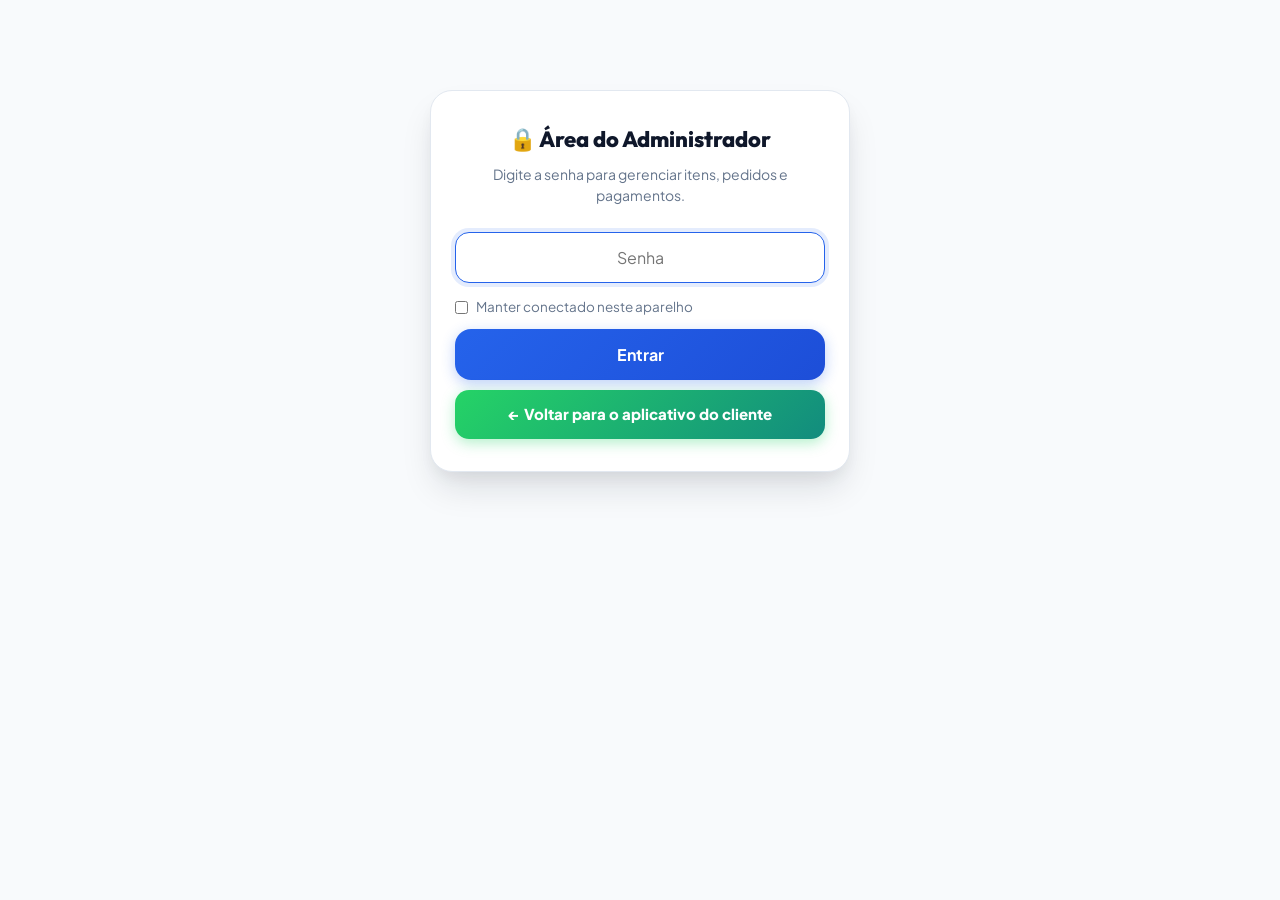
==== commit f6ce08dd: "Sync: envio so e marcado como feito depois do sucesso (alteracao nunca mais fica presa no computador" ====
--- a/admin.html
+++ b/admin.html
@@ -128,6 +128,13 @@
             <input type="file" id="nFoto" accept="image/*">
           </label>
         </div>
+        <div class="linha-url">
+          <label class="campo campo-url">Foto por URL (link direto — recomendado: aparece no celular também)
+            <input type="url" id="nFotoUrl" placeholder="https://exemplo.com/foto.jpg" autocomplete="off">
+          </label>
+          <span id="nFotoUrlStatus" class="status-url"></span>
+        </div>
+        <p class="suave" style="margin-top:6px;">A URL é testada na hora. Arquivo do aparelho também funciona, mas fica salvo só neste computador.</p>
         <div id="nFotoPreview"></div>
         <button class="primario" id="btnAddItem">➕ Adicionar item</button>
       </div>
@@ -225,6 +232,7 @@
         </label>
         <div class="botoes-linha">
           <button class="claro" id="btnNuvemTestar">🔌 Testar conexão</button>
+          <button class="claro" id="btnNuvemSenha">🔐 Testar senha</button>
           <button class="claro" id="btnNuvemAgora">🔄 Sincronizar agora</button>
         </div>
         <p class="suave" id="nuvemStatus">Sincronização: desativada.</p>
--- a/css/styles.css
+++ b/css/styles.css
@@ -2384,3 +2384,5 @@
   text-decoration: none; word-break: break-all;
 }
 .galeria .minha-url:hover { text-decoration: underline; }
+.galeria figure.colada { opacity: .55; }
+.galeria figure.colada figcaption { color: var(--aviso-escuro, #B45309); font-weight: 600; }
